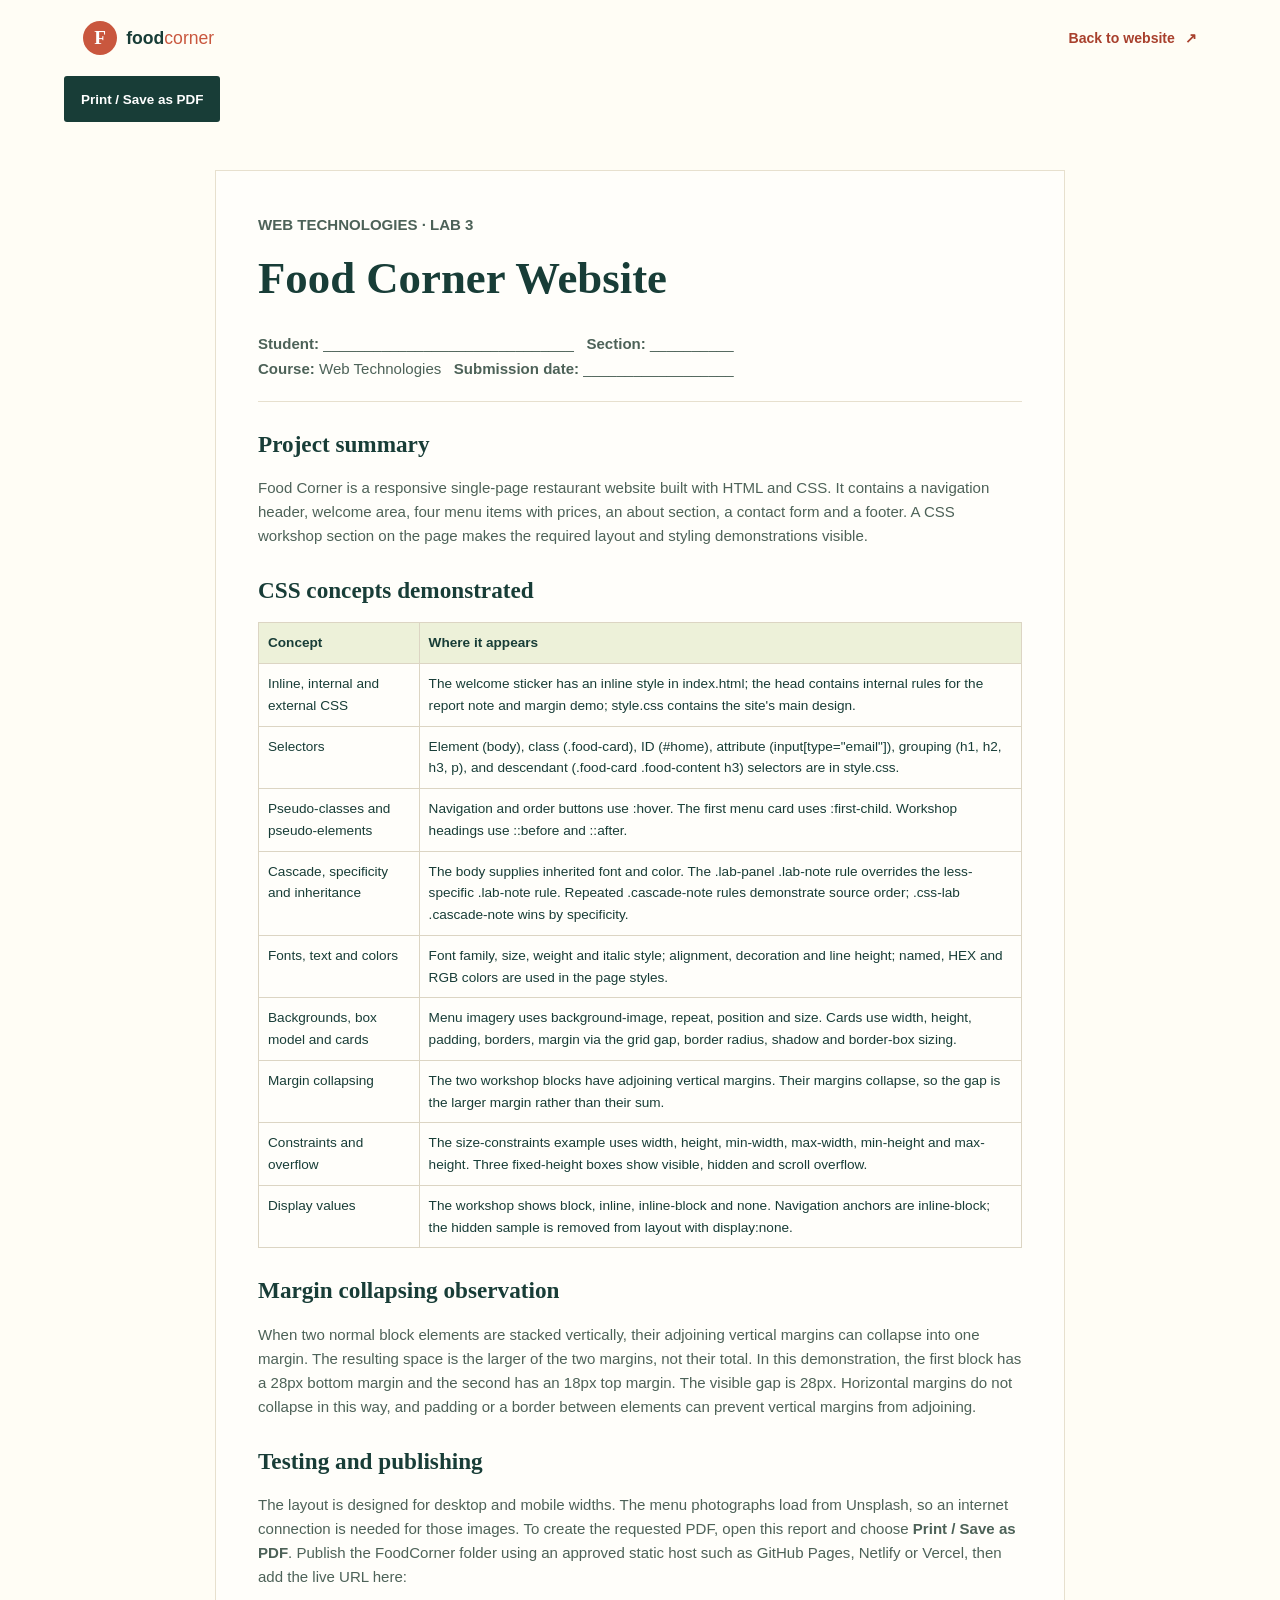
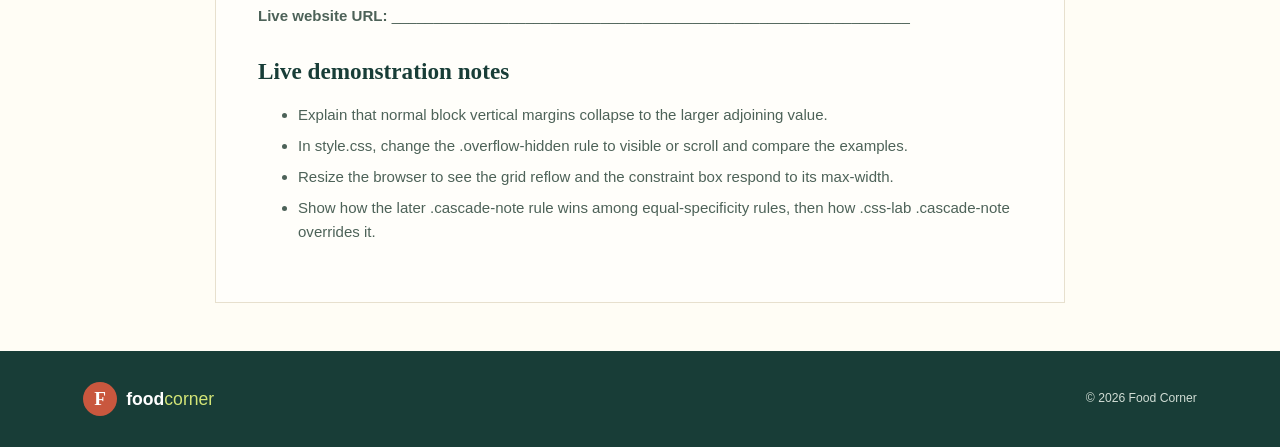
==== report.html @ ebe049f3 "Food Corner" ====
<!doctype html>
<html lang="en">
<head>
  <meta charset="utf-8">
  <meta name="viewport" content="width=device-width, initial-scale=1">
  <title>Food Corner | Lab 3 Report</title>
  <link rel="stylesheet" href="style.css">
  <style>
    .report-page { width: min(850px, 90%); margin: 48px auto; padding: 42px; border: 1px solid #e7e0ce; background: #fffefa; }
    .report-page h1 { color: #183d37; font-size: 2.8rem; }
    .report-page h2 { margin-top: 30px; font-size: 1.45rem; }
    .report-page p, .report-page li { color: #4d6258; font-size: .94rem; }
    .report-page li { margin-bottom: 7px; }
    .report-meta { padding-bottom: 20px; border-bottom: 1px solid #e7e0ce; }
    .report-table { width: 100%; border-collapse: collapse; }
    .report-table th, .report-table td { padding: 9px; border: 1px solid #dcd5c3; text-align: left; vertical-align: top; font-size: .85rem; }
    .report-table th { background: #edf1d9; color: #183d37; }
    .print-button { margin: 0 5%; }
    @media print { .site-header, .print-button, .site-footer { display: none; } .report-page { width: 100%; margin: 0; padding: 0; border: 0; } body { background: white; } }
  </style>
</head>
<body>
  <header class="site-header"><a class="brand" href="index.html"><span class="brand-mark">F</span><span>food<span class="brand-light">corner</span></span></a><a class="header-order" href="index.html">Back to website <span aria-hidden="true">↗</span></a></header>
  <button class="button button-dark print-button" type="button" onclick="window.print()">Print / Save as PDF</button>
  <main class="report-page">
    <p class="eyebrow">WEB TECHNOLOGIES · LAB 3</p>
    <h1>Food Corner Website</h1>
    <p class="report-meta"><strong>Student:</strong> ______________________________ &nbsp; <strong>Section:</strong> __________<br><strong>Course:</strong> Web Technologies &nbsp; <strong>Submission date:</strong> __________________</p>
    <h2>Project summary</h2>
    <p>Food Corner is a responsive single-page restaurant website built with HTML and CSS. It contains a navigation header, welcome area, four menu items with prices, an about section, a contact form and a footer. A CSS workshop section on the page makes the required layout and styling demonstrations visible.</p>
    <h2>CSS concepts demonstrated</h2>
    <table class="report-table">
      <thead><tr><th>Concept</th><th>Where it appears</th></tr></thead>
      <tbody>
        <tr><td>Inline, internal and external CSS</td><td>The welcome sticker has an inline style in index.html; the head contains internal rules for the report note and margin demo; style.css contains the site's main design.</td></tr>
        <tr><td>Selectors</td><td>Element (body), class (.food-card), ID (#home), attribute (input[type="email"]), grouping (h1, h2, h3, p), and descendant (.food-card .food-content h3) selectors are in style.css.</td></tr>
        <tr><td>Pseudo-classes and pseudo-elements</td><td>Navigation and order buttons use :hover. The first menu card uses :first-child. Workshop headings use ::before and ::after.</td></tr>
        <tr><td>Cascade, specificity and inheritance</td><td>The body supplies inherited font and color. The .lab-panel .lab-note rule overrides the less-specific .lab-note rule. Repeated .cascade-note rules demonstrate source order; .css-lab .cascade-note wins by specificity.</td></tr>
        <tr><td>Fonts, text and colors</td><td>Font family, size, weight and italic style; alignment, decoration and line height; named, HEX and RGB colors are used in the page styles.</td></tr>
        <tr><td>Backgrounds, box model and cards</td><td>Menu imagery uses background-image, repeat, position and size. Cards use width, height, padding, borders, margin via the grid gap, border radius, shadow and border-box sizing.</td></tr>
        <tr><td>Margin collapsing</td><td>The two workshop blocks have adjoining vertical margins. Their margins collapse, so the gap is the larger margin rather than their sum.</td></tr>
        <tr><td>Constraints and overflow</td><td>The size-constraints example uses width, height, min-width, max-width, min-height and max-height. Three fixed-height boxes show visible, hidden and scroll overflow.</td></tr>
        <tr><td>Display values</td><td>The workshop shows block, inline, inline-block and none. Navigation anchors are inline-block; the hidden sample is removed from layout with display:none.</td></tr>
      </tbody>
    </table>
    <h2>Margin collapsing observation</h2>
    <p>When two normal block elements are stacked vertically, their adjoining vertical margins can collapse into one margin. The resulting space is the larger of the two margins, not their total. In this demonstration, the first block has a 28px bottom margin and the second has an 18px top margin. The visible gap is 28px. Horizontal margins do not collapse in this way, and padding or a border between elements can prevent vertical margins from adjoining.</p>
    <h2>Testing and publishing</h2>
    <p>The layout is designed for desktop and mobile widths. The menu photographs load from Unsplash, so an internet connection is needed for those images. To create the requested PDF, open this report and choose <strong>Print / Save as PDF</strong>. Publish the FoodCorner folder using an approved static host such as GitHub Pages, Netlify or Vercel, then add the live URL here:</p>
    <p><strong>Live website URL:</strong> ______________________________________________________________</p>
    <h2>Live demonstration notes</h2>
    <ul>
      <li>Explain that normal block vertical margins collapse to the larger adjoining value.</li>
      <li>In style.css, change the .overflow-hidden rule to visible or scroll and compare the examples.</li>
      <li>Resize the browser to see the grid reflow and the constraint box respond to its max-width.</li>
      <li>Show how the later .cascade-note rule wins among equal-specificity rules, then how .css-lab .cascade-note overrides it.</li>
    </ul>
  </main>
  <footer class="site-footer"><a class="brand footer-brand" href="index.html"><span class="brand-mark">F</span><span>food<span class="brand-light">corner</span></span></a><p>© 2026 Food Corner</p></footer>
</body>
</html>
---- style.css ----
:root {
  color-scheme: light;
  --ink: #183d37;
  --muted: #61716a;
  --paper: #fffdf5;
  --cream: #f5f0df;
  --tomato: #c9573e;
  --tomato-dark: #a8402d;
  --lime: #d3e577;
  --line: #e7e0ce;
  --display: "Fraunces", Georgia, serif;
  --body: "DM Sans", "Segoe UI", sans-serif;
}

* { box-sizing: border-box; }

html { scroll-behavior: smooth; }

body {
  margin: 0;
  background-color: var(--paper);
  color: var(--ink);
  font-family: var(--body);
  font-size: 16px;
  line-height: 1.6;
}

h1, h2, h3, p { margin-top: 0; }

h1, h2, h3 { font-family: var(--display); font-weight: 700; line-height: 1.08; }

h1, h2 { letter-spacing: 0; }

h2 { font-size: clamp(2.2rem, 5vw, 4rem); }

p { color: var(--muted); }

a { color: inherit; text-decoration: none; }

.site-header {
  min-height: 76px;
  padding: 0 6.5%;
  display: flex;
  align-items: center;
  justify-content: space-between;
  gap: 24px;
  background-color: var(--paper);
}

.brand { display: inline-flex; align-items: center; gap: 9px; font-weight: 700; font-size: 1.1rem; }
.brand-mark { display: inline-grid; place-items: center; width: 34px; height: 34px; border-radius: 50%; background-color: var(--tomato); color: white; font-family: var(--display); font-size: 1.2rem; }
.brand-light { color: var(--tomato); font-weight: 500; }

.main-nav a {
  display: inline-block;
  padding: 9px 12px;
  color: var(--ink);
  font-size: .9rem;
  font-weight: 600;
  transition: color .18s ease, background-color .18s ease;
}

.main-nav a:hover { color: var(--tomato-dark); background-color: #f7eadb; }
.main-nav a:focus-visible, .button:focus-visible, .text-link:focus-visible { outline: 3px solid var(--tomato); outline-offset: 3px; }
.header-order { color: var(--tomato-dark); font-size: .88rem; font-weight: 700; }
.header-order span { padding-left: 6px; }

.hero {
  min-height: 545px;
  display: grid;
  grid-template-columns: .92fr 1.08fr;
  background-color: #173d36;
  color: white;
}

#home { scroll-margin-top: 20px; }

.hero-copy { padding: 76px 10% 58px 14%; align-self: center; }
.eyebrow { margin-bottom: 17px; color: var(--tomato); font-size: .72rem; font-weight: 700; letter-spacing: 0; }
.hero .eyebrow { color: var(--lime); }
.eyebrow-dot { display: inline-block; width: 8px; height: 8px; margin-right: 8px; border-radius: 50%; background-color: var(--lime); }

.hero h1 { margin-bottom: 22px; color: white; font-size: clamp(3.4rem, 7vw, 6.2rem); }
.hero h1 span { color: var(--lime); font-style: italic; font-weight: 600; }
.hero-intro { max-width: 430px; margin-bottom: 28px; color: #d5e1d9; font-size: 1.03rem; }
.button { display: inline-flex; min-height: 46px; align-items: center; justify-content: center; gap: 15px; padding: 11px 17px; border: 0; border-radius: 3px; font: 700 .84rem var(--body); cursor: pointer; transition: background-color .18s ease, transform .18s ease; }
.button:hover { transform: translateY(-2px); }
.button-light { background-color: var(--lime); color: var(--ink); }
.button-light:hover { background-color: white; }
.button-dark { background-color: var(--ink); color: white; }
.button-dark:hover { background-color: var(--tomato-dark); }
.hero-footnote { margin: 28px 0 0; color: #c5d4cb; font-size: .66rem; font-weight: 600; }

.hero-visual {
  position: relative;
  min-height: 545px;
  background-color: #b87b42;
  background-image: url("https://images.unsplash.com/photo-1579751626657-72bc17010498?auto=format&fit=crop&w=1500&q=85");
  background-repeat: no-repeat;
  background-position: center;
  background-size: cover;
}
.hero-sticker { position: absolute; right: 8%; bottom: 9%; display: grid; width: 116px; height: 116px; place-content: center; border-radius: 50%; text-align: center; font-size: .7rem; font-weight: 700; line-height: 1.35; transform: rotate(8deg); }

.section-wrap { width: min(1120px, 87%); margin: 0 auto; }
.menu-section { padding-top: 95px; padding-bottom: 105px; }
.section-heading { display: flex; align-items: end; justify-content: space-between; gap: 30px; margin-bottom: 36px; }
.section-heading h2 { margin-bottom: 0; }
.section-heading h2 span, .about-copy h2 span, .contact-copy h2 span { color: var(--tomato); font-style: italic; }
.section-heading > p { margin-bottom: 4px; font-size: .91rem; }

.food-grid { display: grid; grid-template-columns: repeat(4, minmax(0, 1fr)); gap: 18px; }
.food-card {
  width: 100%;
  height: 100%;
  min-height: 425px;
  max-height: 490px;
  overflow: hidden;
  border: 1px solid var(--line);
  border-radius: 5px;
  background-color: white;
  box-shadow: 0 7px 20px rgb(31 50 40 / 7%);
  transition: transform .2s ease, box-shadow .2s ease;
}
.food-card:hover { transform: translateY(-4px); box-shadow: 0 13px 28px rgb(31 50 40 / 13%); }
.food-card:first-child { border-color: var(--tomato); box-shadow: 0 7px 20px rgb(201 87 62 / 15%); }
.food-card:first-child .food-tag { color: var(--tomato-dark); }

.food-image { height: 176px; background-color: var(--cream); background-repeat: no-repeat; background-position: center; background-size: cover; }
.pizza-image { background-image: url("https://images.unsplash.com/photo-1579751626657-72bc17010498?auto=format&fit=crop&w=700&q=80"); }
.burger-image { background-image: url("https://images.unsplash.com/photo-1568901346375-23c9450c58cd?auto=format&fit=crop&w=700&q=80"); }
.sandwich-image { background-image: url("https://images.unsplash.com/photo-1528735602780-2552fd46c7af?auto=format&fit=crop&w=700&q=80"); }
.pasta-image { background-image: url("https://images.unsplash.com/photo-1473093295043-cdd812d0e601?auto=format&fit=crop&w=700&q=80"); }
.food-content { padding: 18px; }
.food-tag { margin-bottom: 8px; color: #7a8c53; font-size: .62rem; font-weight: 700; }
.food-content h3 { margin-bottom: 9px; color: var(--ink); font-size: 1.38rem; }
.food-card .food-content p:not(.food-tag) { min-height: 68px; margin-bottom: 15px; font-size: .79rem; line-height: 1.55; }
.food-bottom { display: flex; align-items: center; justify-content: space-between; gap: 8px; }
.food-bottom strong { font-size: .91rem; }
.food-bottom .button { min-height: 38px; gap: 8px; padding: 8px 11px; font-size: .71rem; }

.about-section { display: grid; min-height: 425px; grid-template-columns: 1fr 1fr; background-color: var(--cream); }
.about-photo { min-height: 425px; background-color: #b88856; background-image: url("https://images.unsplash.com/photo-1547592180-85f173990554?auto=format&fit=crop&w=1100&q=85"); background-repeat: no-repeat; background-position: center; background-size: cover; }
.about-copy { align-self: center; max-width: 610px; padding: 68px 12%; }
.about-copy h2 { margin-bottom: 20px; font-size: clamp(2.25rem, 4vw, 3.6rem); }
.about-copy > p:not(.eyebrow) { max-width: 460px; margin-bottom: 25px; font-size: .94rem; }
.text-link { display: inline-block; border-bottom: 1px solid var(--tomato); padding-bottom: 4px; color: var(--tomato-dark); font-size: .87rem; font-weight: 700; }

.contact-section { display: grid; grid-template-columns: 1fr .85fr; gap: 12%; padding-top: 96px; padding-bottom: 100px; }
.contact-copy h2 { margin-bottom: 17px; font-size: clamp(2.5rem, 5vw, 4.3rem); }
.contact-copy > p:not(.eyebrow) { max-width: 370px; }
.contact-detail { padding-top: 18px; font-size: .86rem; line-height: 1.9; }
.contact-detail a { color: var(--tomato-dark); text-decoration: underline; }
.contact-form { display: grid; grid-template-columns: 1fr; }
.contact-form label { margin-bottom: 6px; color: var(--ink); font-size: .8rem; font-weight: 700; }
.contact-form input, .contact-form textarea { width: 100%; margin-bottom: 17px; border: 1px solid #d8d3c4; border-radius: 3px; padding: 12px 13px; background-color: white; color: var(--ink); font: 400 .88rem var(--body); }
.contact-form input:focus, .contact-form textarea:focus { border-color: var(--tomato); outline: 2px solid rgb(201 87 62 / 17%); }
.contact-form textarea { min-height: 112px; resize: vertical; }
.contact-form input[type="email"] { background-color: #fffefa; }
.submit-button { justify-self: start; }

.css-lab { padding-top: 76px; padding-bottom: 92px; border-top: 1px solid var(--line); }
.lab-heading { margin-bottom: 28px; }
.lab-heading h2 { font-size: clamp(2rem, 4vw, 3.2rem); }
.lab-heading > p { max-width: 350px; }
.lab-grid { display: grid; grid-template-columns: repeat(2, minmax(0, 1fr)); gap: 18px; }
.lab-panel { min-width: 0; padding: 22px; border: 1px solid var(--line); border-radius: 4px; background-color: #fffefa; }
.lab-panel h3 { margin-bottom: 9px; font-size: 1.35rem; }
.lab-panel p { font-size: .82rem; }
.lab-note { color: #53645c; }
.lab-panel .lab-note { color: #365b4c; }
.lab-caption { margin: 15px 0 0; font-size: .75rem !important; }
.collapse-first, .collapse-second { padding: 9px 12px; border-left: 3px solid var(--tomato); background-color: #f8eadc; color: var(--ink); font-size: .75rem; }
.collapse-second { border-color: #73944c; background-color: #edf1d9; }
.overflow-examples { display: grid; gap: 10px; }
.overflow-box { height: 56px; padding: 8px 10px; border: 1px solid #d9cfb4; background-color: #f6f0df; font-size: .72rem; line-height: 1.45; }
.overflow-box b { color: var(--tomato-dark); }
.overflow-visible { overflow: visible; }
.overflow-hidden { overflow: hidden; }
.overflow-scroll { overflow: scroll; }
.constraint-box { width: 100%; height: 140px; min-width: 170px; max-width: 420px; min-height: 120px; max-height: 180px; padding: 18px; border: 2px solid #8fa267; background-color: #edf1d9; color: var(--ink); font-size: .82rem; }
.sample-block { display: block; margin-bottom: 8px; padding: 5px 8px; background-color: #f8eadc; font-size: .75rem; }
.sample-inline { display: inline; color: var(--tomato-dark); font-size: .76rem; }
.sample-inline-block { display: inline-block; margin: 8px 0; padding: 6px 9px; border: 1px solid #8fa267; font-size: .75rem; }
.sample-hidden { display: none; }
.cascade-note { color: #a8402d; font-weight: 600; }
.cascade-note { color: #657f38; }
.css-lab .cascade-note { color: #245c50; }

.lab-panel h3::before { content: "✳ "; color: var(--tomato); font-family: var(--body); font-size: .8em; }
.lab-heading h2::after { content: " ✳"; color: var(--tomato); font-family: var(--body); font-size: .48em; vertical-align: middle; }

.site-footer { display: flex; min-height: 96px; align-items: center; justify-content: space-between; gap: 18px; padding: 18px 6.5%; background-color: var(--ink); color: white; }
.footer-brand .brand-light { color: var(--lime); }
.site-footer p { margin: 0; color: #d1ddd5; font-size: .76rem; }

@media (max-width: 900px) {
  .site-header { padding-right: 5%; padding-left: 5%; }
  .header-order { display: none; }
  .hero-copy { padding-left: 10%; }
  .food-grid { grid-template-columns: repeat(2, minmax(0, 1fr)); }
  .food-card { min-height: 405px; }
  .food-image { height: 205px; }
  .about-copy { padding-right: 9%; padding-left: 9%; }
  .contact-section { gap: 8%; }
}

@media (max-width: 620px) {
  .site-header { min-height: 68px; flex-wrap: wrap; gap: 4px; padding: 12px 6%; }
  .main-nav { width: 100%; order: 2; display: flex; justify-content: space-between; }
  .main-nav a { padding: 6px 5px; font-size: .79rem; }
  .hero { grid-template-columns: 1fr; }
  .hero-copy { padding: 62px 8% 48px; }
  .hero h1 { font-size: 3.65rem; }
  .hero-visual { min-height: 320px; }
  .section-wrap { width: 88%; }
  .menu-section { padding-top: 70px; padding-bottom: 72px; }
  .section-heading { display: block; }
  .section-heading > p { margin-top: 16px; }
  .food-grid { grid-template-columns: 1fr; gap: 15px; }
  .food-card { min-height: initial; max-height: none; }
  .food-image { height: 225px; }
  .food-card .food-content p:not(.food-tag) { min-height: initial; }
  .about-section { grid-template-columns: 1fr; }
  .about-photo { min-height: 290px; }
  .about-copy { padding: 54px 8%; }
  .contact-section { grid-template-columns: 1fr; gap: 28px; padding-top: 70px; padding-bottom: 75px; }
  .css-lab { padding-top: 60px; padding-bottom: 70px; }
  .lab-grid { grid-template-columns: 1fr; }
  .site-footer { align-items: flex-start; flex-direction: column; gap: 9px; padding: 22px 6%; }
}
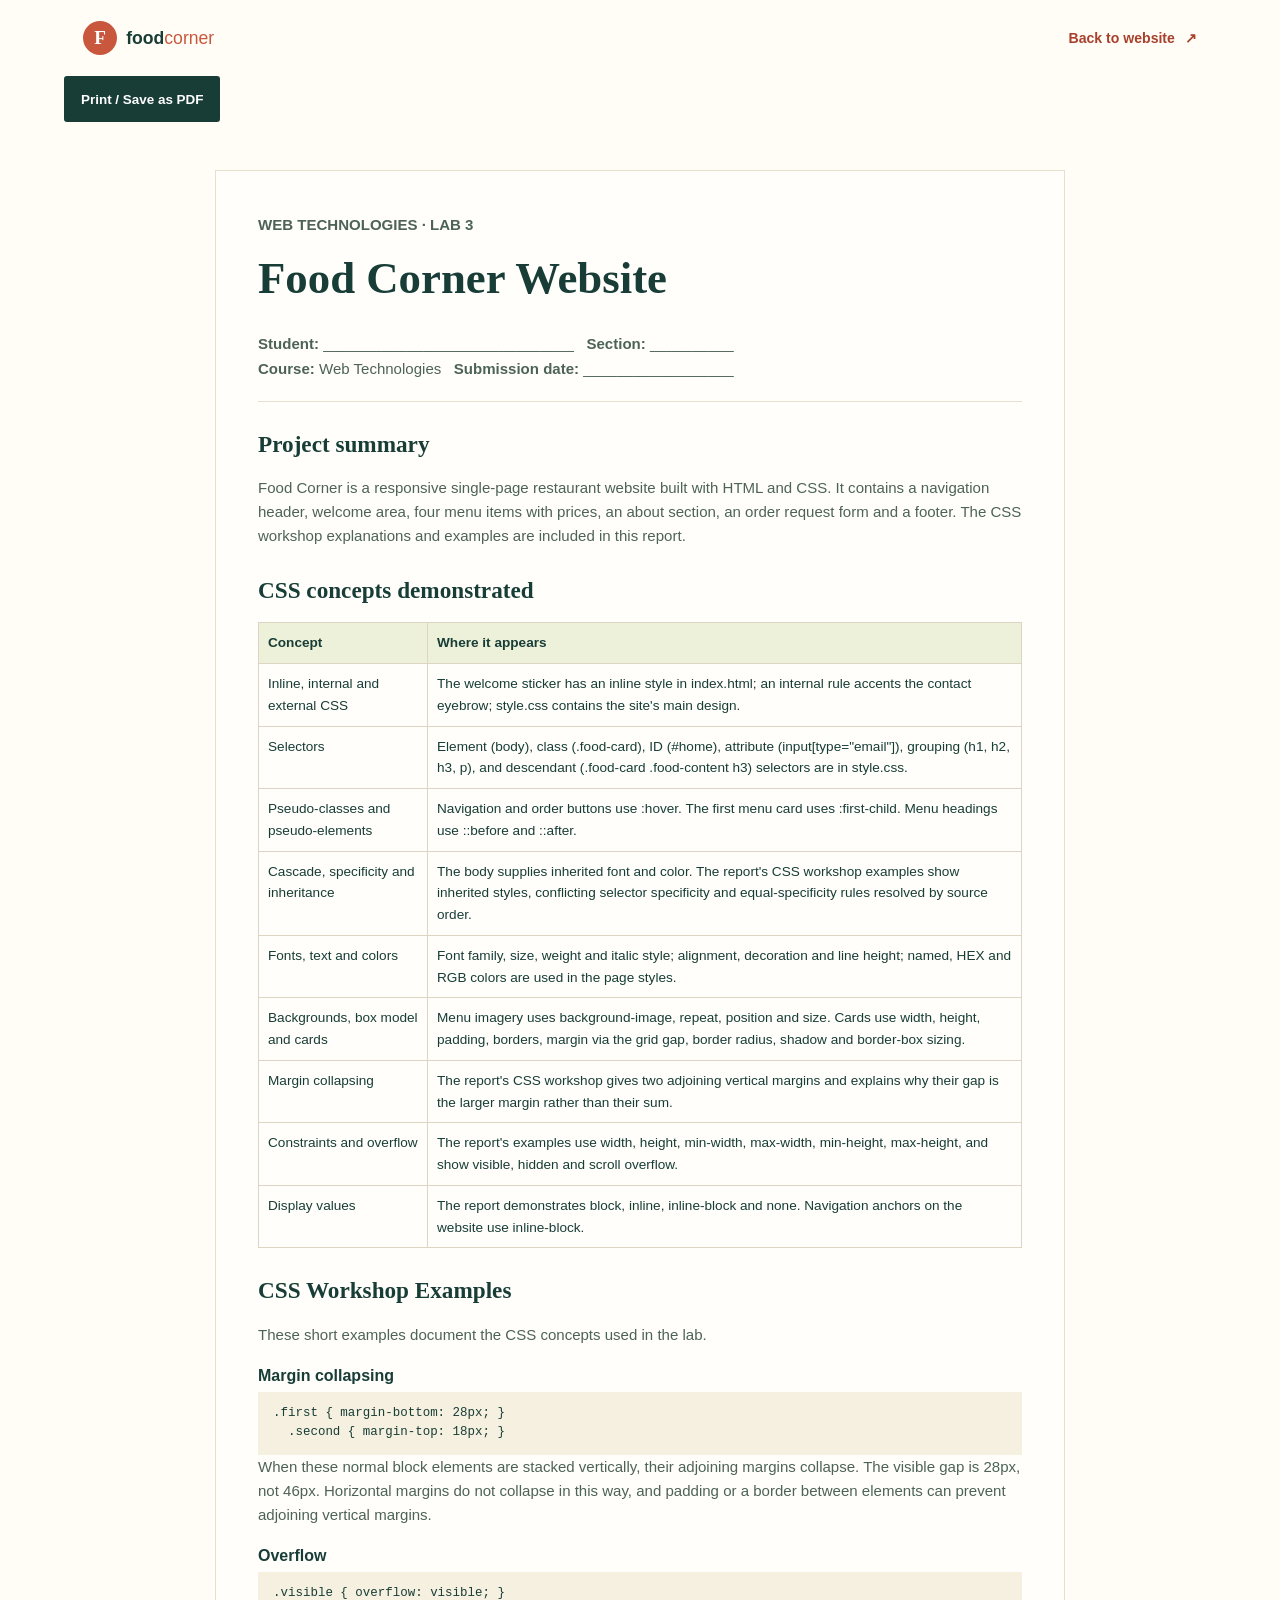
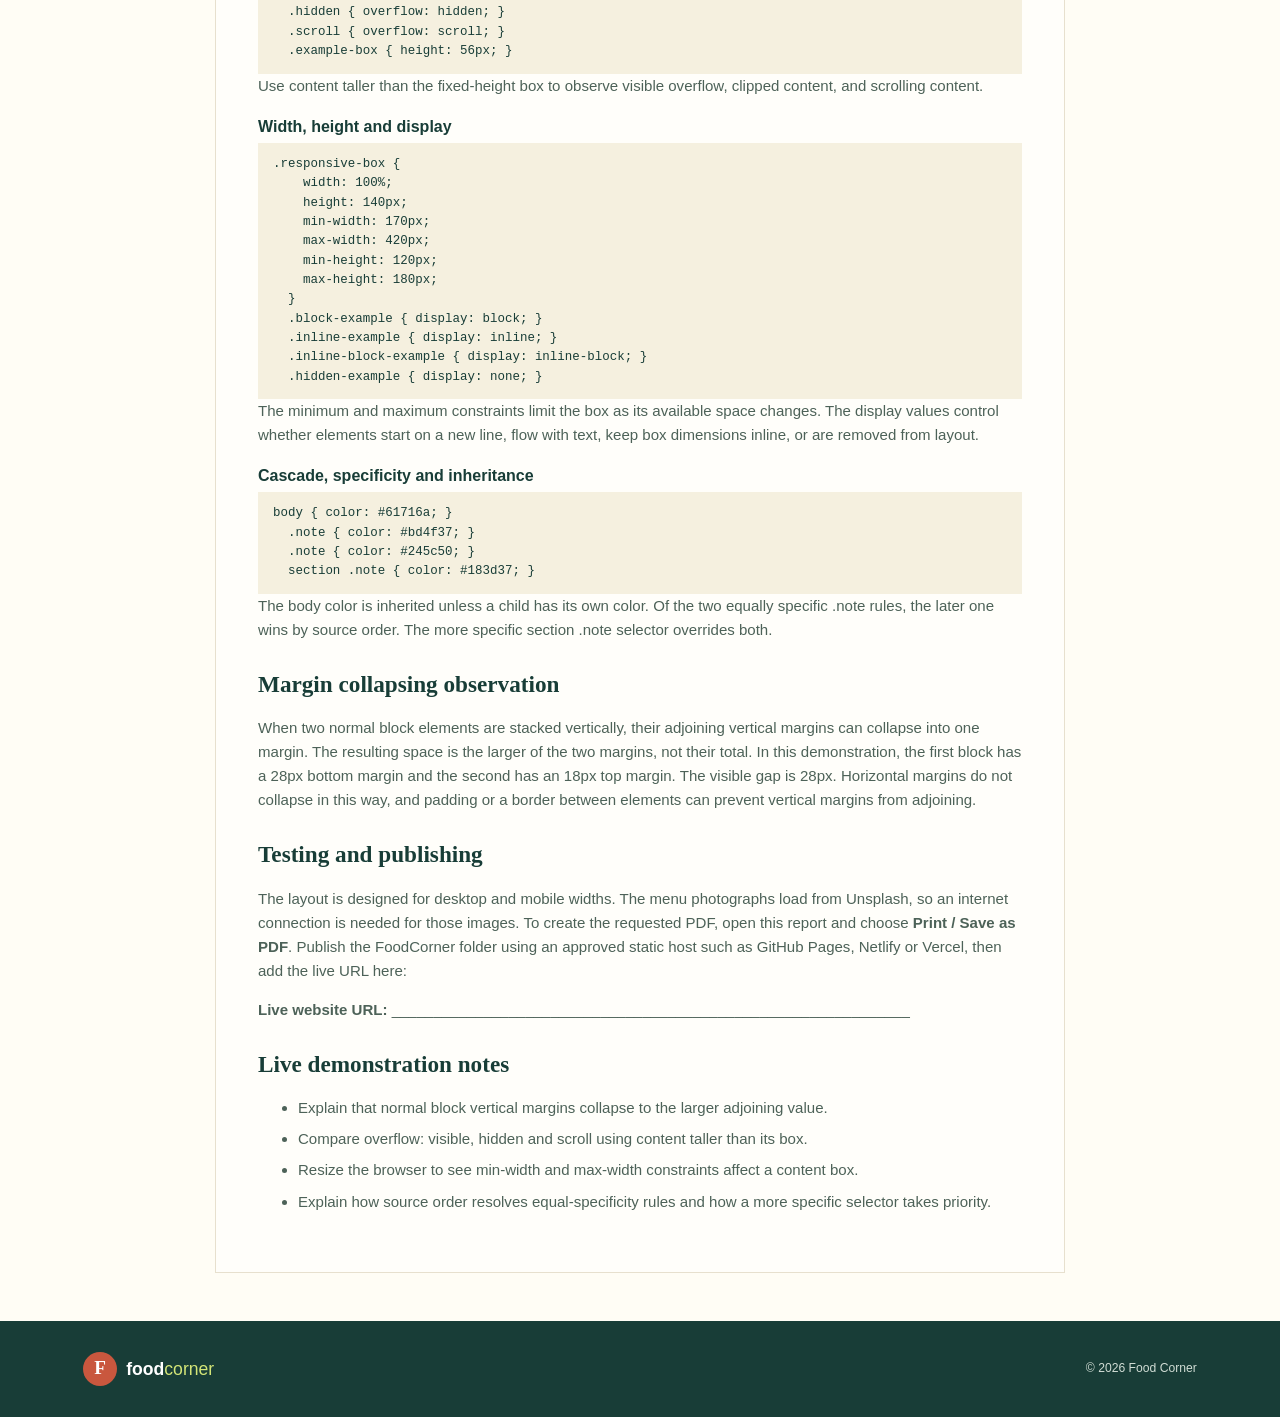
==== commit 5eabe2e1: "Food Corner" ====
--- a/report.html
+++ b/report.html
@@ -11,10 +11,12 @@
     .report-page h2 { margin-top: 30px; font-size: 1.45rem; }
     .report-page p, .report-page li { color: #4d6258; font-size: .94rem; }
     .report-page li { margin-bottom: 7px; }
+    .report-page h3 { margin: 20px 0 8px; color: #183d37; font-family: "DM Sans", "Segoe UI", sans-serif; font-size: 1rem; }
     .report-meta { padding-bottom: 20px; border-bottom: 1px solid #e7e0ce; }
     .report-table { width: 100%; border-collapse: collapse; }
     .report-table th, .report-table td { padding: 9px; border: 1px solid #dcd5c3; text-align: left; vertical-align: top; font-size: .85rem; }
     .report-table th { background: #edf1d9; color: #183d37; }
+    .report-page pre { overflow-wrap: anywhere; margin: 0; padding: 12px 15px; background: #f5f0df; color: #183d37; font: .78rem/1.55 Consolas, monospace; white-space: pre-wrap; }
     .print-button { margin: 0 5%; }
     @media print { .site-header, .print-button, .site-footer { display: none; } .report-page { width: 100%; margin: 0; padding: 0; border: 0; } body { background: white; } }
   </style>
@@ -27,22 +29,54 @@
     <h1>Food Corner Website</h1>
     <p class="report-meta"><strong>Student:</strong> ______________________________ &nbsp; <strong>Section:</strong> __________<br><strong>Course:</strong> Web Technologies &nbsp; <strong>Submission date:</strong> __________________</p>
     <h2>Project summary</h2>
-    <p>Food Corner is a responsive single-page restaurant website built with HTML and CSS. It contains a navigation header, welcome area, four menu items with prices, an about section, a contact form and a footer. A CSS workshop section on the page makes the required layout and styling demonstrations visible.</p>
+    <p>Food Corner is a responsive single-page restaurant website built with HTML and CSS. It contains a navigation header, welcome area, four menu items with prices, an about section, an order request form and a footer. The CSS workshop explanations and examples are included in this report.</p>
     <h2>CSS concepts demonstrated</h2>
     <table class="report-table">
       <thead><tr><th>Concept</th><th>Where it appears</th></tr></thead>
       <tbody>
-        <tr><td>Inline, internal and external CSS</td><td>The welcome sticker has an inline style in index.html; the head contains internal rules for the report note and margin demo; style.css contains the site's main design.</td></tr>
+        <tr><td>Inline, internal and external CSS</td><td>The welcome sticker has an inline style in index.html; an internal rule accents the contact eyebrow; style.css contains the site's main design.</td></tr>
         <tr><td>Selectors</td><td>Element (body), class (.food-card), ID (#home), attribute (input[type="email"]), grouping (h1, h2, h3, p), and descendant (.food-card .food-content h3) selectors are in style.css.</td></tr>
-        <tr><td>Pseudo-classes and pseudo-elements</td><td>Navigation and order buttons use :hover. The first menu card uses :first-child. Workshop headings use ::before and ::after.</td></tr>
-        <tr><td>Cascade, specificity and inheritance</td><td>The body supplies inherited font and color. The .lab-panel .lab-note rule overrides the less-specific .lab-note rule. Repeated .cascade-note rules demonstrate source order; .css-lab .cascade-note wins by specificity.</td></tr>
+        <tr><td>Pseudo-classes and pseudo-elements</td><td>Navigation and order buttons use :hover. The first menu card uses :first-child. Menu headings use ::before and ::after.</td></tr>
+        <tr><td>Cascade, specificity and inheritance</td><td>The body supplies inherited font and color. The report's CSS workshop examples show inherited styles, conflicting selector specificity and equal-specificity rules resolved by source order.</td></tr>
         <tr><td>Fonts, text and colors</td><td>Font family, size, weight and italic style; alignment, decoration and line height; named, HEX and RGB colors are used in the page styles.</td></tr>
         <tr><td>Backgrounds, box model and cards</td><td>Menu imagery uses background-image, repeat, position and size. Cards use width, height, padding, borders, margin via the grid gap, border radius, shadow and border-box sizing.</td></tr>
-        <tr><td>Margin collapsing</td><td>The two workshop blocks have adjoining vertical margins. Their margins collapse, so the gap is the larger margin rather than their sum.</td></tr>
-        <tr><td>Constraints and overflow</td><td>The size-constraints example uses width, height, min-width, max-width, min-height and max-height. Three fixed-height boxes show visible, hidden and scroll overflow.</td></tr>
-        <tr><td>Display values</td><td>The workshop shows block, inline, inline-block and none. Navigation anchors are inline-block; the hidden sample is removed from layout with display:none.</td></tr>
+        <tr><td>Margin collapsing</td><td>The report's CSS workshop gives two adjoining vertical margins and explains why their gap is the larger margin rather than their sum.</td></tr>
+        <tr><td>Constraints and overflow</td><td>The report's examples use width, height, min-width, max-width, min-height, max-height, and show visible, hidden and scroll overflow.</td></tr>
+        <tr><td>Display values</td><td>The report demonstrates block, inline, inline-block and none. Navigation anchors on the website use inline-block.</td></tr>
       </tbody>
     </table>
+    <h2>CSS Workshop Examples</h2>
+    <p>These short examples document the CSS concepts used in the lab.</p>
+    <h3>Margin collapsing</h3>
+    <pre><code>.first { margin-bottom: 28px; }
+  .second { margin-top: 18px; }</code></pre>
+    <p>When these normal block elements are stacked vertically, their adjoining margins collapse. The visible gap is 28px, not 46px. Horizontal margins do not collapse in this way, and padding or a border between elements can prevent adjoining vertical margins.</p>
+    <h3>Overflow</h3>
+    <pre><code>.visible { overflow: visible; }
+  .hidden { overflow: hidden; }
+  .scroll { overflow: scroll; }
+  .example-box { height: 56px; }</code></pre>
+    <p>Use content taller than the fixed-height box to observe visible overflow, clipped content, and scrolling content.</p>
+    <h3>Width, height and display</h3>
+    <pre><code>.responsive-box {
+    width: 100%;
+    height: 140px;
+    min-width: 170px;
+    max-width: 420px;
+    min-height: 120px;
+    max-height: 180px;
+  }
+  .block-example { display: block; }
+  .inline-example { display: inline; }
+  .inline-block-example { display: inline-block; }
+  .hidden-example { display: none; }</code></pre>
+    <p>The minimum and maximum constraints limit the box as its available space changes. The display values control whether elements start on a new line, flow with text, keep box dimensions inline, or are removed from layout.</p>
+    <h3>Cascade, specificity and inheritance</h3>
+    <pre><code>body { color: #61716a; }
+  .note { color: #bd4f37; }
+  .note { color: #245c50; }
+  section .note { color: #183d37; }</code></pre>
+    <p>The body color is inherited unless a child has its own color. Of the two equally specific .note rules, the later one wins by source order. The more specific section .note selector overrides both.</p>
     <h2>Margin collapsing observation</h2>
     <p>When two normal block elements are stacked vertically, their adjoining vertical margins can collapse into one margin. The resulting space is the larger of the two margins, not their total. In this demonstration, the first block has a 28px bottom margin and the second has an 18px top margin. The visible gap is 28px. Horizontal margins do not collapse in this way, and padding or a border between elements can prevent vertical margins from adjoining.</p>
     <h2>Testing and publishing</h2>
@@ -51,9 +85,9 @@
     <h2>Live demonstration notes</h2>
     <ul>
       <li>Explain that normal block vertical margins collapse to the larger adjoining value.</li>
-      <li>In style.css, change the .overflow-hidden rule to visible or scroll and compare the examples.</li>
-      <li>Resize the browser to see the grid reflow and the constraint box respond to its max-width.</li>
-      <li>Show how the later .cascade-note rule wins among equal-specificity rules, then how .css-lab .cascade-note overrides it.</li>
+      <li>Compare overflow: visible, hidden and scroll using content taller than its box.</li>
+      <li>Resize the browser to see min-width and max-width constraints affect a content box.</li>
+      <li>Explain how source order resolves equal-specificity rules and how a more specific selector takes priority.</li>
     </ul>
   </main>
   <footer class="site-footer"><a class="brand footer-brand" href="index.html"><span class="brand-mark">F</span><span>food<span class="brand-light">corner</span></span></a><p>© 2026 Food Corner</p></footer>
--- a/style.css
+++ b/style.css
@@ -153,42 +153,14 @@
 .contact-detail a { color: var(--tomato-dark); text-decoration: underline; }
 .contact-form { display: grid; grid-template-columns: 1fr; }
 .contact-form label { margin-bottom: 6px; color: var(--ink); font-size: .8rem; font-weight: 700; }
-.contact-form input, .contact-form textarea { width: 100%; margin-bottom: 17px; border: 1px solid #d8d3c4; border-radius: 3px; padding: 12px 13px; background-color: white; color: var(--ink); font: 400 .88rem var(--body); }
-.contact-form input:focus, .contact-form textarea:focus { border-color: var(--tomato); outline: 2px solid rgb(201 87 62 / 17%); }
+.contact-form input, .contact-form select, .contact-form textarea { width: 100%; margin-bottom: 17px; border: 1px solid #d8d3c4; border-radius: 3px; padding: 12px 13px; background-color: white; color: var(--ink); font: 400 .88rem var(--body); }
+.contact-form input:focus, .contact-form select:focus, .contact-form textarea:focus { border-color: var(--tomato); outline: 2px solid rgb(201 87 62 / 17%); }
 .contact-form textarea { min-height: 112px; resize: vertical; }
 .contact-form input[type="email"] { background-color: #fffefa; }
 .submit-button { justify-self: start; }
 
-.css-lab { padding-top: 76px; padding-bottom: 92px; border-top: 1px solid var(--line); }
-.lab-heading { margin-bottom: 28px; }
-.lab-heading h2 { font-size: clamp(2rem, 4vw, 3.2rem); }
-.lab-heading > p { max-width: 350px; }
-.lab-grid { display: grid; grid-template-columns: repeat(2, minmax(0, 1fr)); gap: 18px; }
-.lab-panel { min-width: 0; padding: 22px; border: 1px solid var(--line); border-radius: 4px; background-color: #fffefa; }
-.lab-panel h3 { margin-bottom: 9px; font-size: 1.35rem; }
-.lab-panel p { font-size: .82rem; }
-.lab-note { color: #53645c; }
-.lab-panel .lab-note { color: #365b4c; }
-.lab-caption { margin: 15px 0 0; font-size: .75rem !important; }
-.collapse-first, .collapse-second { padding: 9px 12px; border-left: 3px solid var(--tomato); background-color: #f8eadc; color: var(--ink); font-size: .75rem; }
-.collapse-second { border-color: #73944c; background-color: #edf1d9; }
-.overflow-examples { display: grid; gap: 10px; }
-.overflow-box { height: 56px; padding: 8px 10px; border: 1px solid #d9cfb4; background-color: #f6f0df; font-size: .72rem; line-height: 1.45; }
-.overflow-box b { color: var(--tomato-dark); }
-.overflow-visible { overflow: visible; }
-.overflow-hidden { overflow: hidden; }
-.overflow-scroll { overflow: scroll; }
-.constraint-box { width: 100%; height: 140px; min-width: 170px; max-width: 420px; min-height: 120px; max-height: 180px; padding: 18px; border: 2px solid #8fa267; background-color: #edf1d9; color: var(--ink); font-size: .82rem; }
-.sample-block { display: block; margin-bottom: 8px; padding: 5px 8px; background-color: #f8eadc; font-size: .75rem; }
-.sample-inline { display: inline; color: var(--tomato-dark); font-size: .76rem; }
-.sample-inline-block { display: inline-block; margin: 8px 0; padding: 6px 9px; border: 1px solid #8fa267; font-size: .75rem; }
-.sample-hidden { display: none; }
-.cascade-note { color: #a8402d; font-weight: 600; }
-.cascade-note { color: #657f38; }
-.css-lab .cascade-note { color: #245c50; }
-
-.lab-panel h3::before { content: "✳ "; color: var(--tomato); font-family: var(--body); font-size: .8em; }
-.lab-heading h2::after { content: " ✳"; color: var(--tomato); font-family: var(--body); font-size: .48em; vertical-align: middle; }
+.food-content h3::before { content: ""; display: inline-block; width: 8px; height: 8px; margin: 0 8px 2px 0; border-radius: 50%; background-color: var(--tomato); }
+.menu-section h2::after { content: " ✳"; color: var(--tomato); font-family: var(--body); font-size: .48em; vertical-align: middle; }
 
 .site-footer { display: flex; min-height: 96px; align-items: center; justify-content: space-between; gap: 18px; padding: 18px 6.5%; background-color: var(--ink); color: white; }
 .footer-brand .brand-light { color: var(--lime); }
@@ -225,7 +197,5 @@
   .about-photo { min-height: 290px; }
   .about-copy { padding: 54px 8%; }
   .contact-section { grid-template-columns: 1fr; gap: 28px; padding-top: 70px; padding-bottom: 75px; }
-  .css-lab { padding-top: 60px; padding-bottom: 70px; }
-  .lab-grid { grid-template-columns: 1fr; }
   .site-footer { align-items: flex-start; flex-direction: column; gap: 9px; padding: 22px 6%; }
 }
